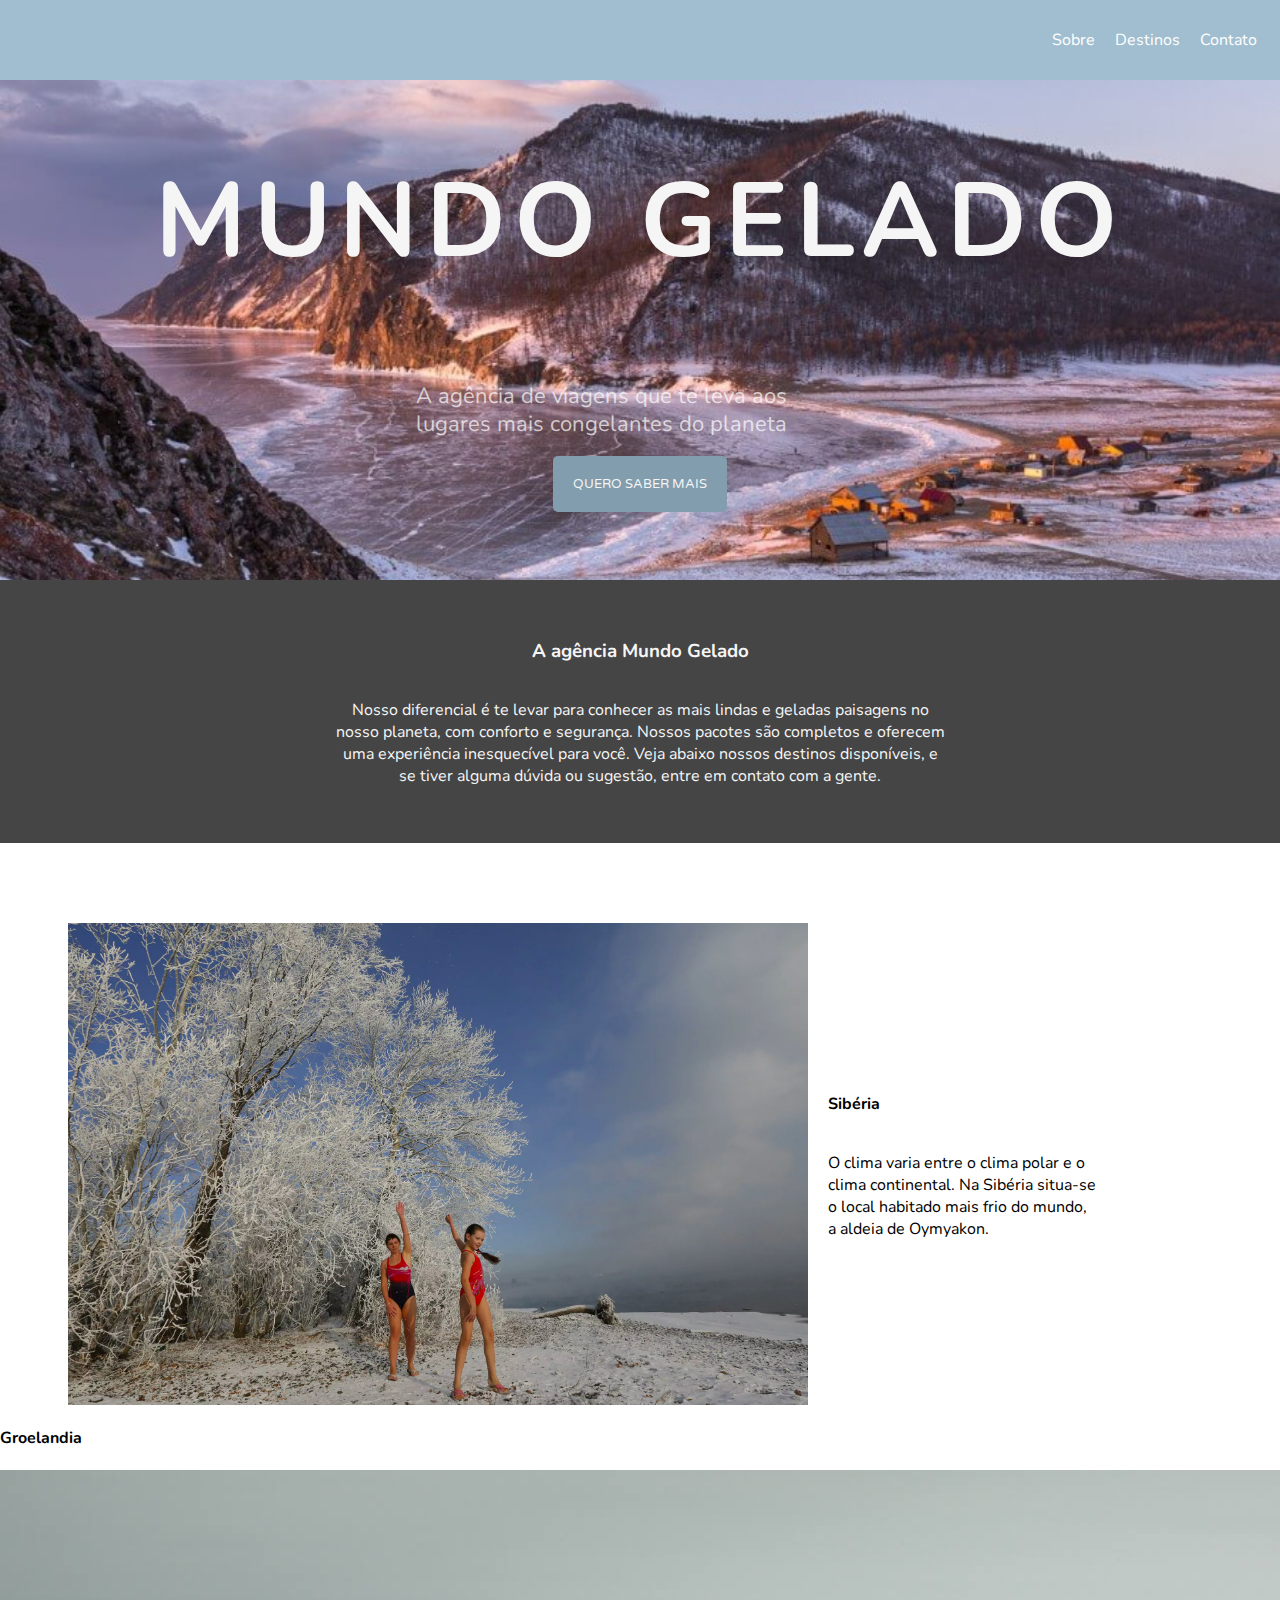
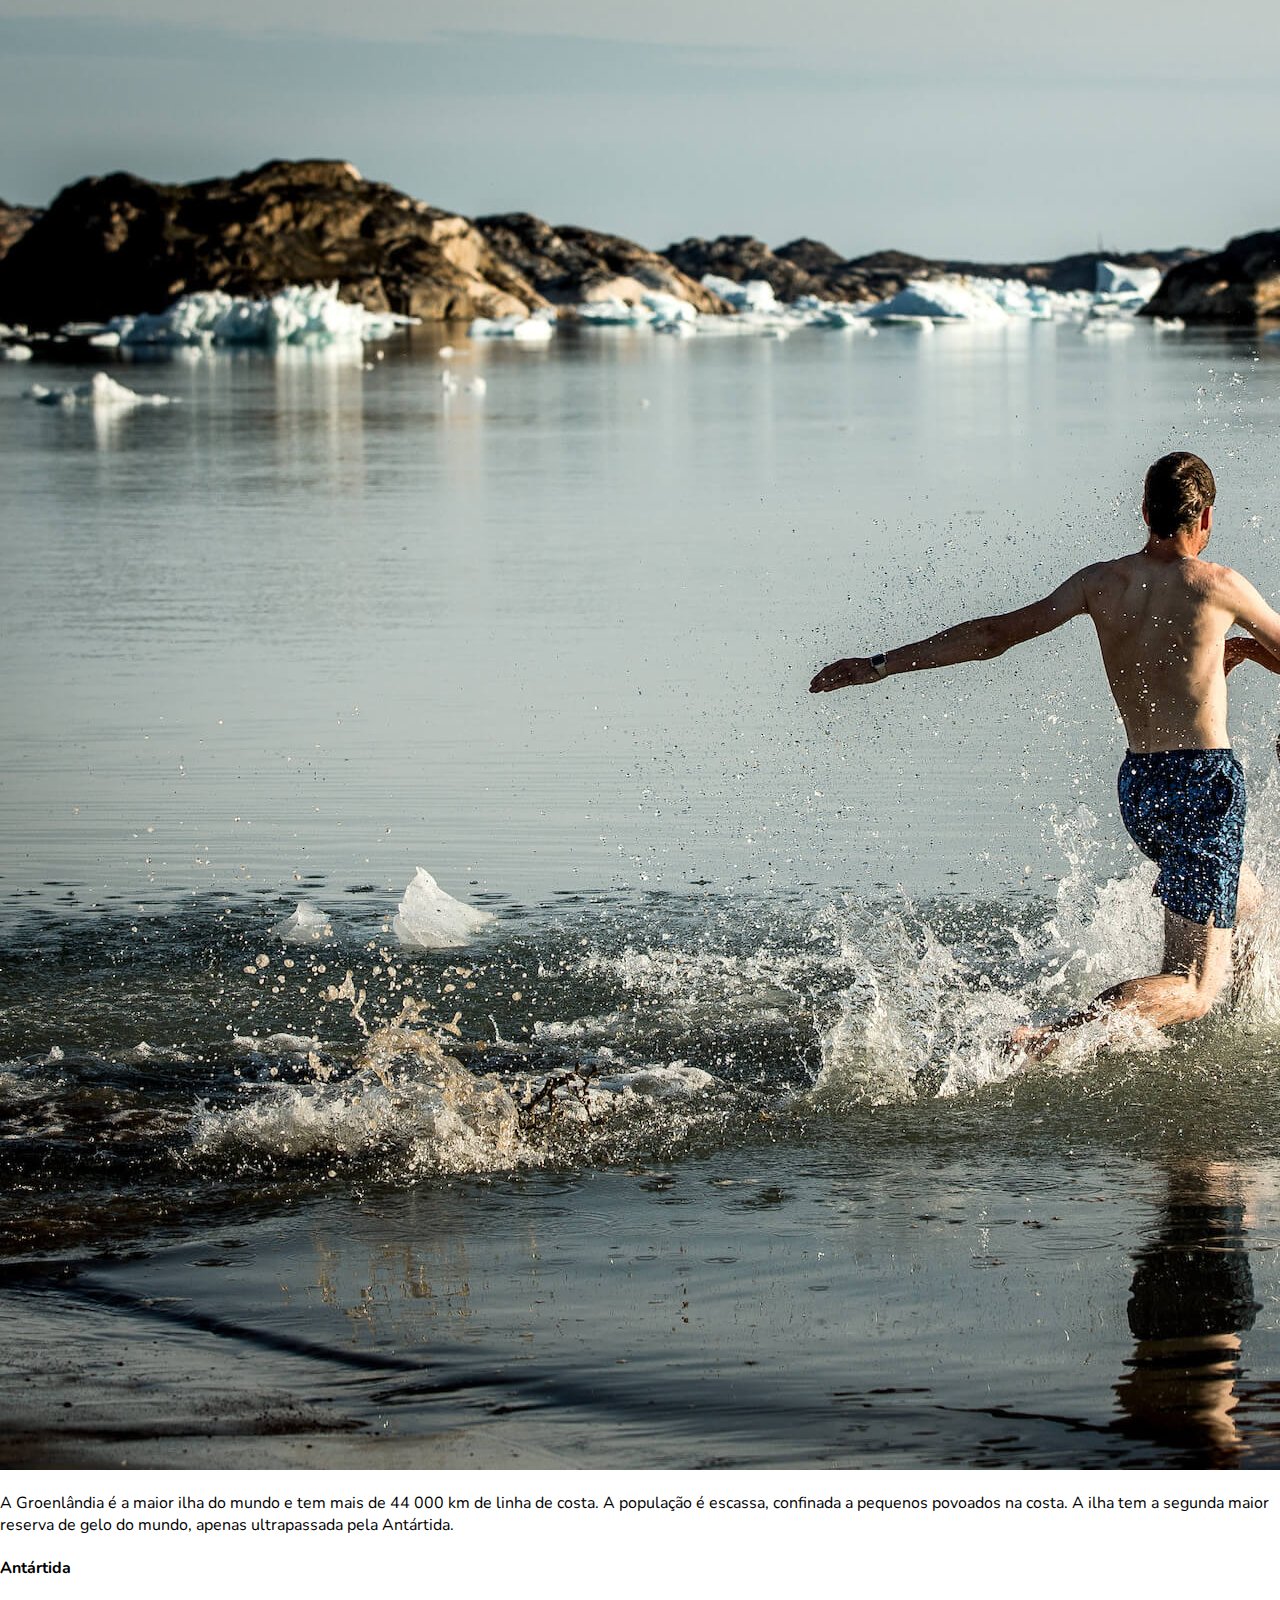
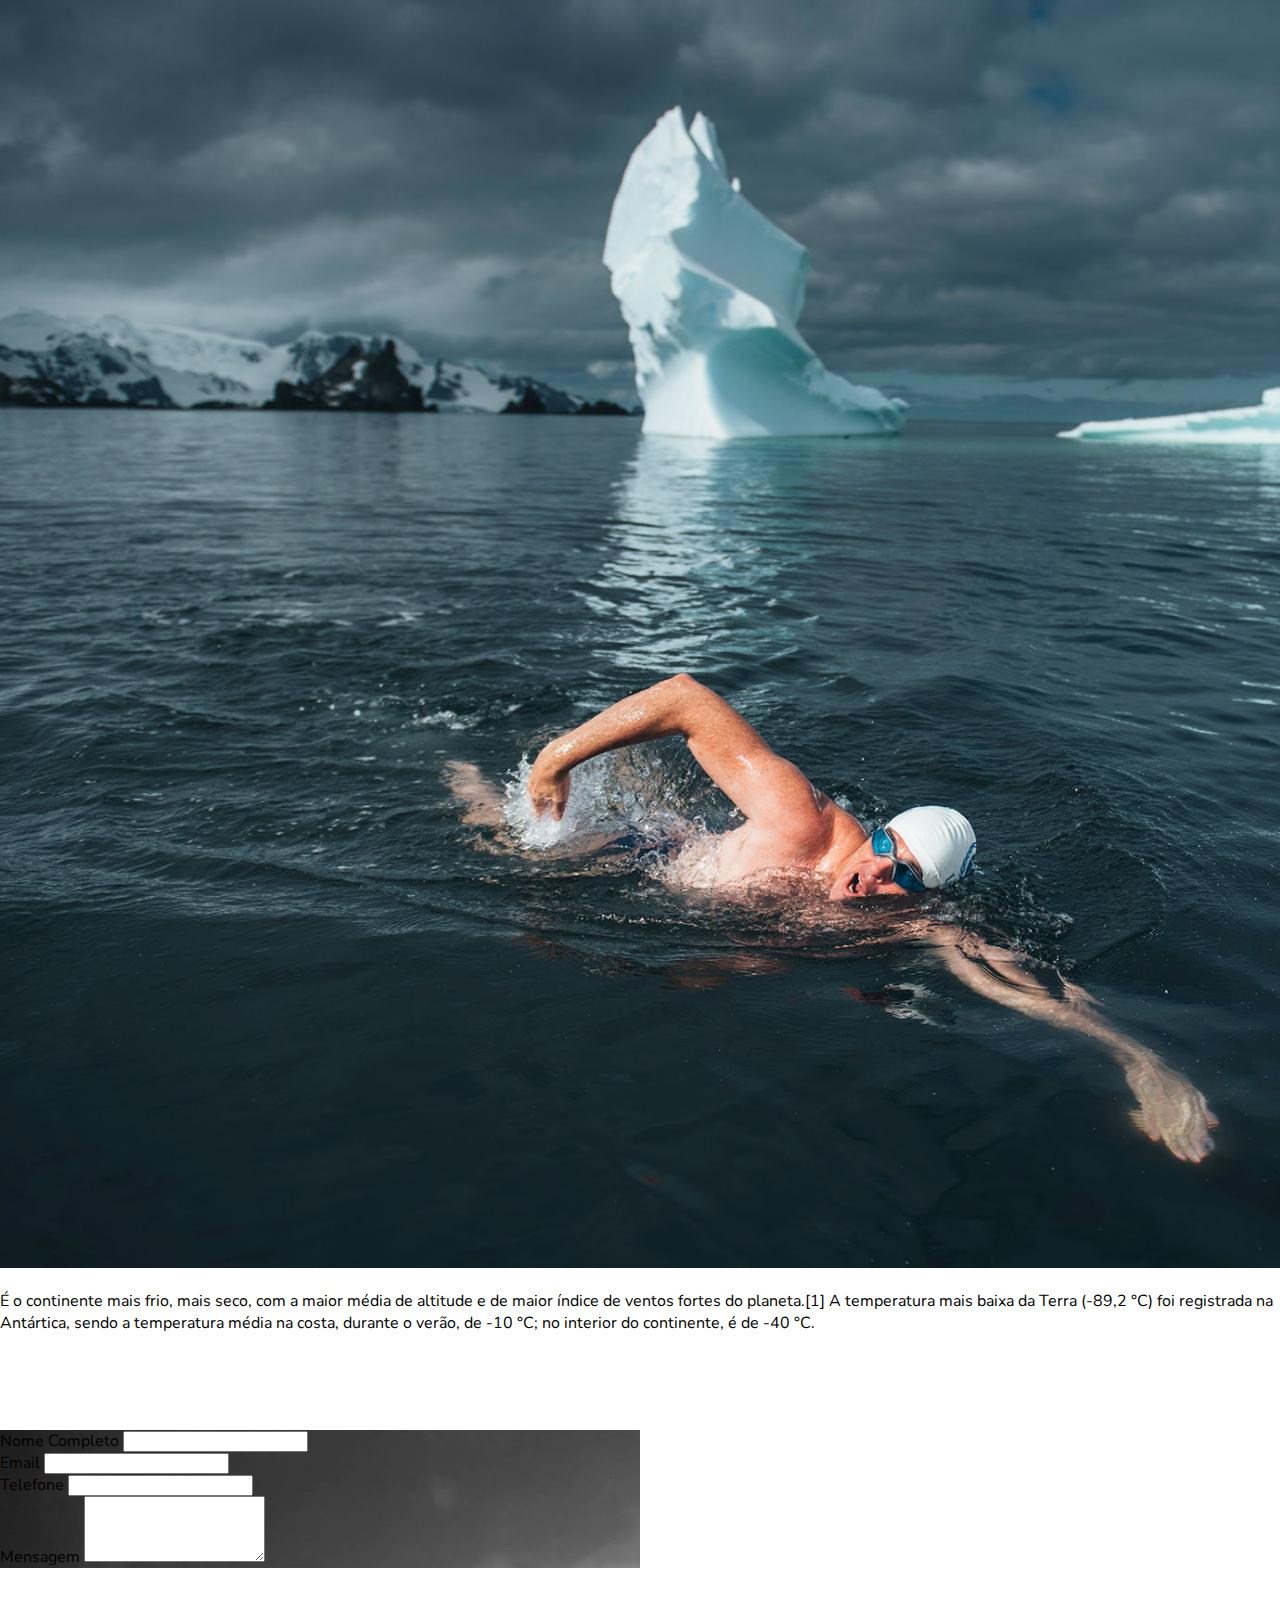
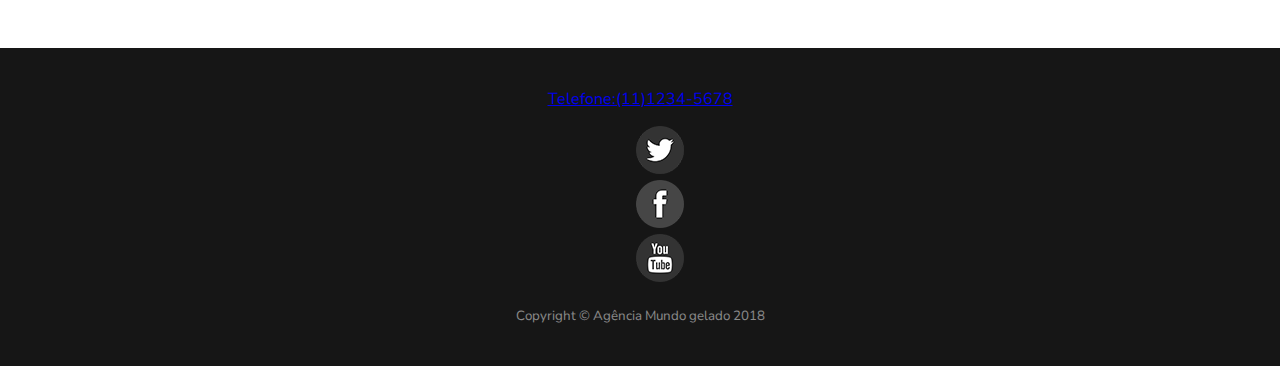
==== projeto-mundo-gelado/index.html @ 5a694403 "adiciona o projeto mundo gelado" ====
<!DOCTYPE html>
<html lang="pt-br">
    <head>
        <meta charset="UTF-8">
        <title>Mundo Gelado</title>
        <link href="https://fonts.googleapis.com/css?family=Nunito|Varela+Round" rel="stylesheet">
        <link rel="stylesheet" href="css/style.css">
    </head>
    <body>
        <nav class= "navegacao">
            <ul class="menu">
                <li><a href="#sobre" class=menu__link>Sobre</a></li>
                <li><a href="#" class=menu__link>Destinos</a></li>
                <li><a href="#" class=menu__link>Contato</a></li>
            </ul>
        </nav>
        <section class="banner">
                <div class="cabecalho">
                <h1>Mundo Gelado</h1>
                <h2>A agência de viagens que te leva aos lugares mais congelantes do planeta</h2>
                <button class="cabecalho__btn">Quero saber mais</button>
                </div>
            </div>
        </section>
        <section class="sobre" id="sobre">
                <h3> A agência Mundo Gelado</h3>
                <p>Nosso diferencial é te levar para conhecer as mais lindas e geladas paisagens no nosso planeta, com conforto e segurança. 
                Nossos pacotes são completos e oferecem uma experiência inesquecível para você.
                Veja abaixo nossos destinos disponíveis, e se tiver alguma dúvida ou sugestão, entre em contato com a gente.</p>   
        </section>
        <section class="container__conteudo">
            <div class="conteudo__siberia">
               <img src="img/siberia-1.jpg" class="img__siberia">
               <div class="siberia__texto">
               <h4>Sibéria</h4>
               <p class="siberia__paragrafo">O clima varia entre o clima polar e o clima continental. Na Sibéria situa-se o local habitado mais frio do mundo, a aldeia de Oymyakon.</p>
            </div>
            </div>
            <div class="mosaico">
                <div class="groelandia">
                    <h4>Groelandia</h4>
                    <img src="img/groenlandia-1.jpg">
                    <p>A Groenlândia é a maior ilha do mundo e tem mais de 44 000 km de linha de costa. A população é escassa, confinada a pequenos povoados na costa. A ilha tem a segunda maior reserva de gelo do mundo, apenas ultrapassada pela Antártida.</p>
                </div>
                <div class="antartida">
                    <h4>Antártida</h4>
                    <img src="img/antartida-1.jpg">
                    <p>É o continente mais frio, mais seco, com a maior média de altitude e de maior índice de ventos fortes do planeta.[1] A temperatura mais baixa da Terra (-89,2 °C) foi registrada na Antártica, sendo a temperatura média na costa, durante o verão, de -10 °C; no interior do continente, é de -40 °C.</p>
                </div>
        </div>
        </section>
        <section class="contato">
            <div class="mapa">

            </div>
            <div class="formulario">
                <form action="#" method="GET" class="formulario__estrutura">
                    <div>
                        <label for="texto">Nome Completo</label>
                        <input type="text" name="texto" class="half-col">
                    </div>
                    <div>
                        <label for="email">Email</label>
                        <input type="email" name="email" class="half-col">
                    </div>
                    <div>
                        <label for="texto">Telefone</label>
                        <input type="number" name="valor">
                    </div>
                    <div>
                        <label for="texto">Mensagem</label>
                        <textarea rows="4" col="50" class="half-col"></textarea>
                    </div>
                </form>
            </div>

        </section>

        <footer class="footer">
            <a href="telefone">Telefone:(11)1234-5678</a>
            <ul class="footer__lista">
                <li><img src="./img/twitter.png"></li>
                <li><img src="./img/facebook.png"></li>
                <li><img src="./img/youtube.png"></li>
            </ul>
            <div>
                <small>Copyright © Agência Mundo gelado 2018</small>
            </div>
        </footer>
    </body>
</html>
---- projeto-mundo-gelado/css/style.css ----
body{
    margin:0;   
    font-family: 'Nunito', sans-serif;
}


.banner{
    background-image: url(../img/foto-banner.jpg);
    background-position: center; 
    background-repeat: no-repeat; 
    background-size: cover; 
    height: 500px; 
}


.cabecalho{
    display:flex;
    flex-direction: column; 
    justify-content: center;
    align-items: center; 
}

.cabecalho__btn{
    padding: 20px; 
    background-color:#829dad; 
    border:none; 
    text-transform: uppercase; 
    color: whitesmoke; 
    font-family: 'Varela Round', sans-serif;
    border-radius: 5px; 
}


.sobre{
    background-color:rgba(22, 22, 22, .8); 
    display: flex;
    flex-direction: column; 
    justify-content: center;
    align-items: center; 
    color:whitesmoke; 
    text-align: center;
    padding: 40px
}

h1{
    font-size:105px;
    color: whitesmoke; 
    text-transform: uppercase;
    letter-spacing: 8px 
}

h2{
    color: rgba(255, 255, 255, .7);
    font-size: 22px;
    font-weight: 400;
    line-height: 28px
}


.navegacao{
    display: flex; 
    justify-content: flex-end; 
    padding: 1%; 
    background-color: #a0bed0;
}

.menu{
    display:flex; 
    list-style: none;
}

.menu__link{
    text-decoration: none; 
    color: white;
    padding: 10px; 
    
}

.container__conteudo{
    padding: 80px 0
}


.siberia__texto{
    display:flex; 
    flex-direction:column;
    justify-content: center;
    width:30%;
    margin-left: 20px; 
}

.siberia__paragrafo{
    width:70%; 
}

.conteudo__siberia{
    display: flex;
    align-items: center;
    justify-content: center;
}

.img__siberia{
    max-width: 740px;
    width: 100%;
    height: auto;
    display: block;
}


.contato{
    background-image: url(../img/foto-footer.jpg); 
    width: 50%; 
}


.footer{
    background-color: #161616;
    margin-top: 80px;
    text-align: center;
    padding: 40px;
    color: rgba(255,255,255,.5);
}

.footer__lista{
    list-style: none; 

}

.sobre > p {
    width: 51%
}

.cabecalho > h2{
    width: 35%; 
}
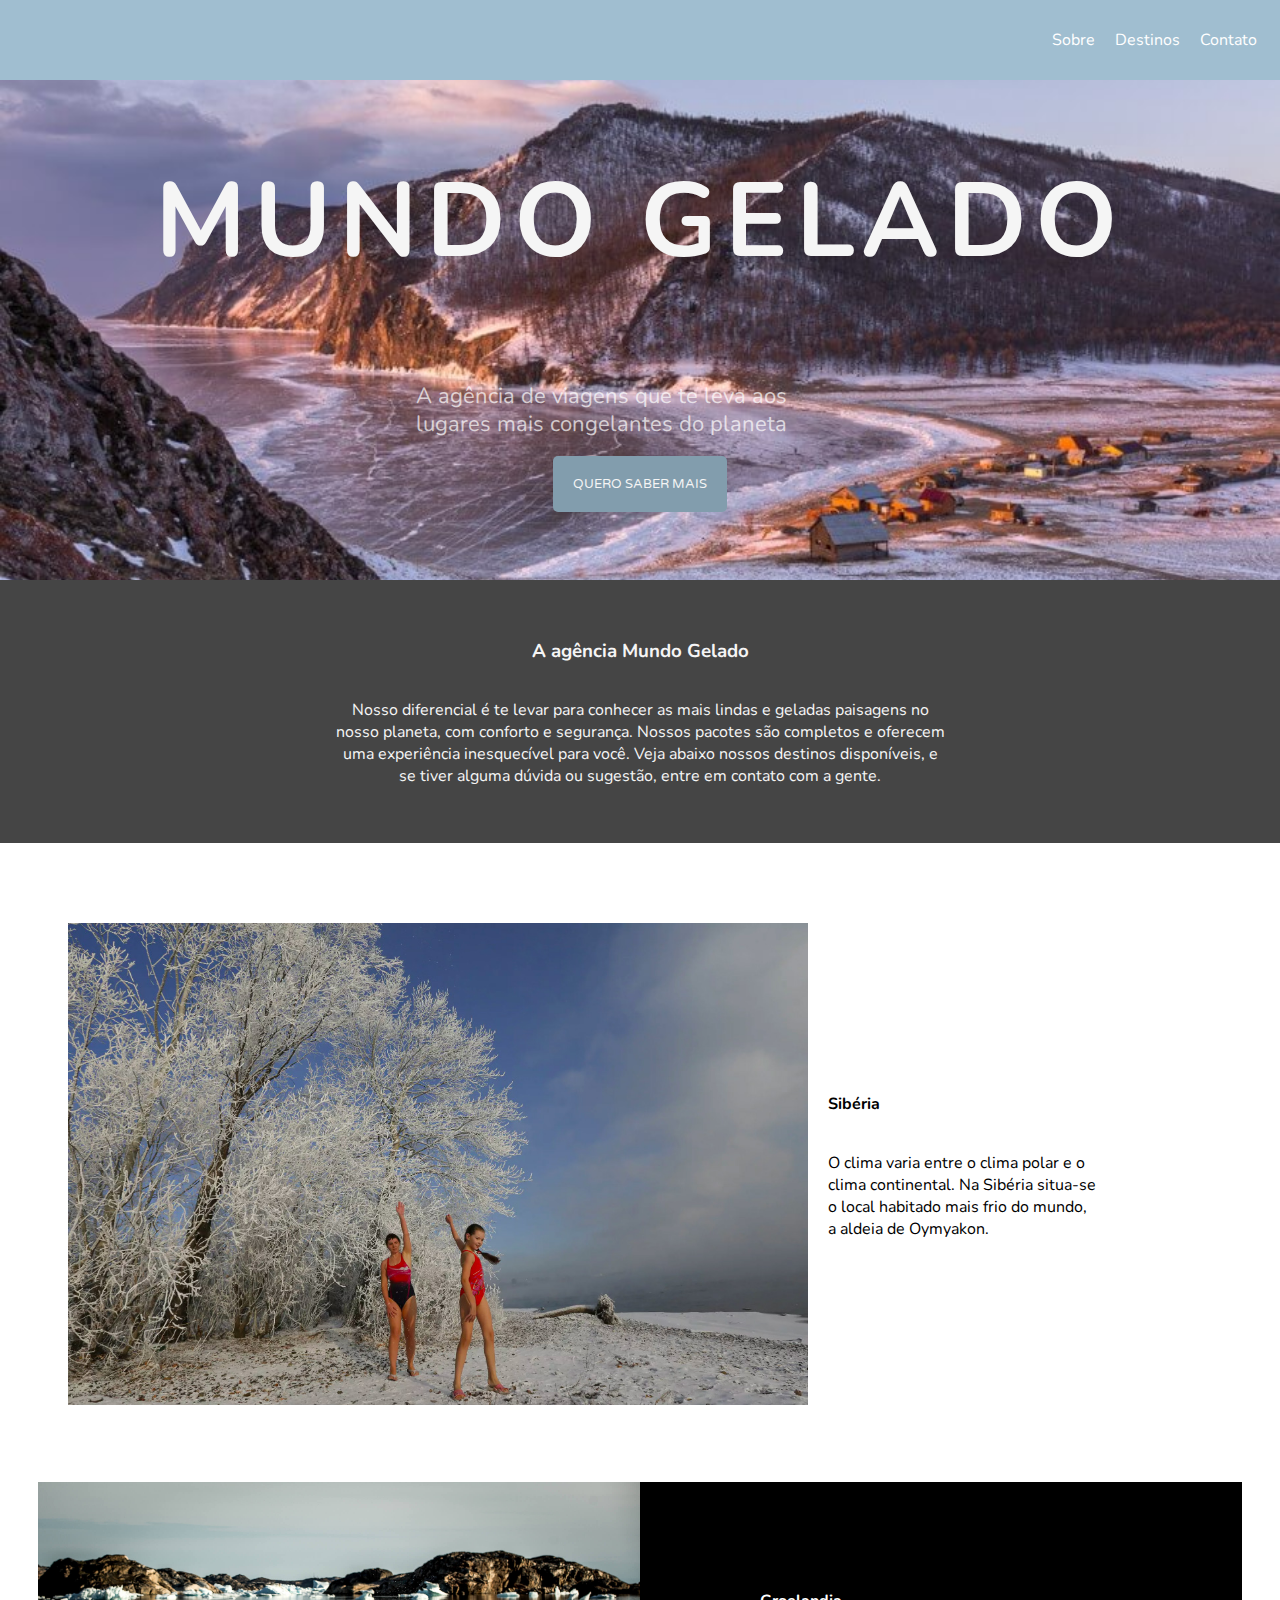
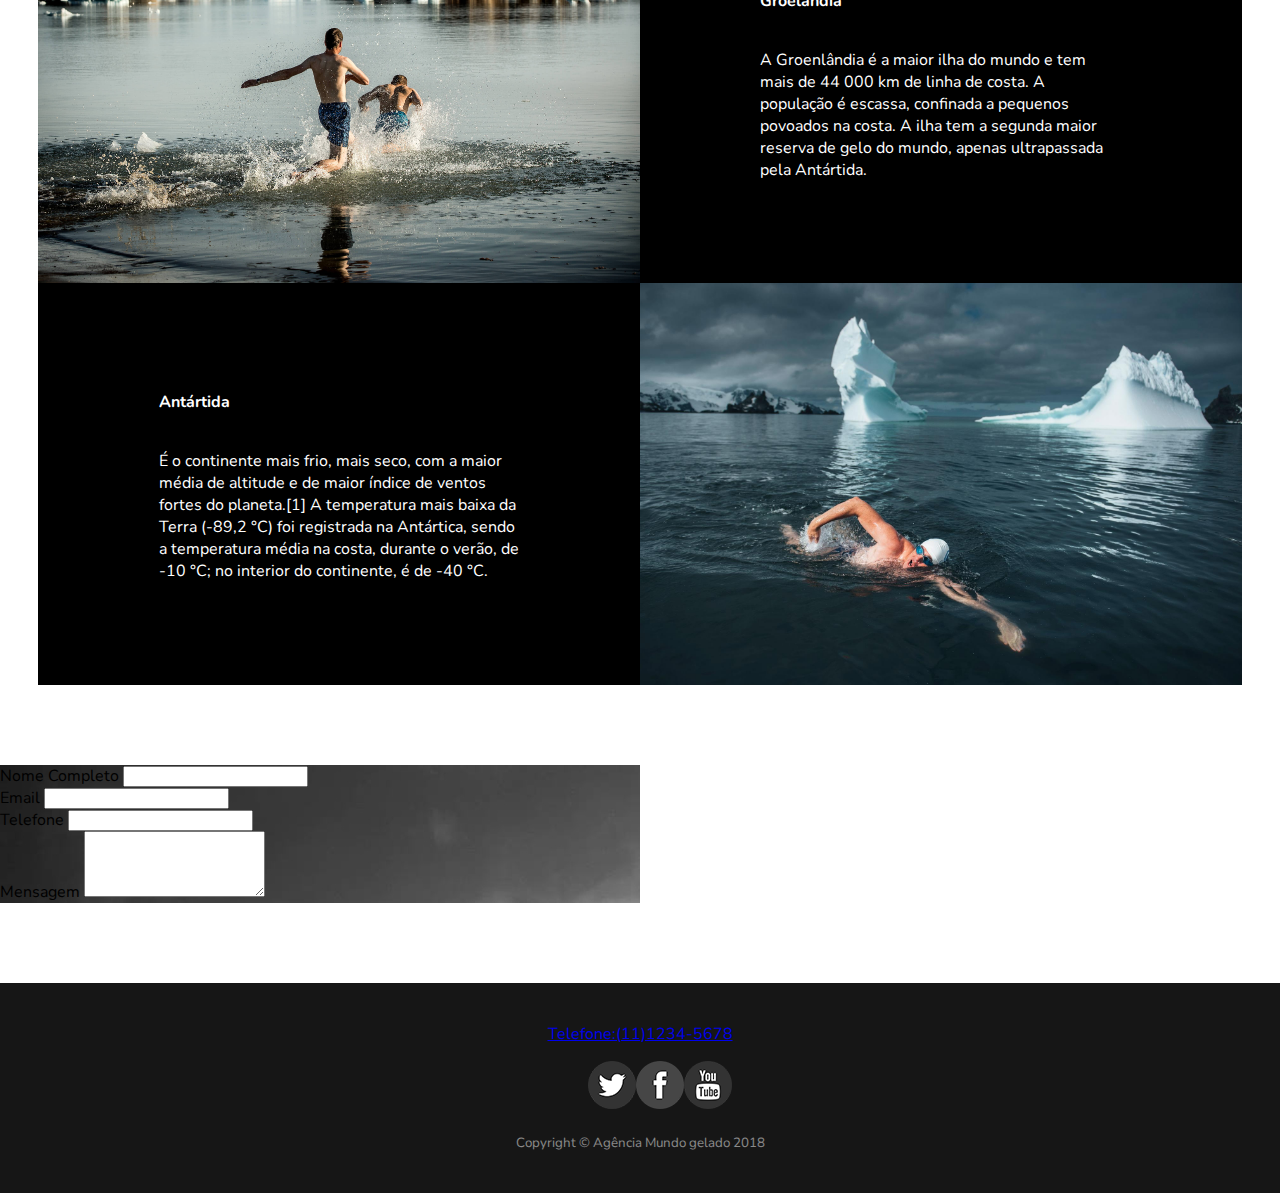
==== commit f87bdd07: "atualizacao" ====
--- a/projeto-mundo-gelado/index.html
+++ b/projeto-mundo-gelado/index.html
@@ -37,15 +37,19 @@
             </div>
             </div>
             <div class="mosaico">
-                <div class="groelandia">
-                    <h4>Groelandia</h4>
-                    <img src="img/groenlandia-1.jpg">
-                    <p>A Groenlândia é a maior ilha do mundo e tem mais de 44 000 km de linha de costa. A população é escassa, confinada a pequenos povoados na costa. A ilha tem a segunda maior reserva de gelo do mundo, apenas ultrapassada pela Antártida.</p>
+                <div class="conteudo__groelandia">
+                    <img src="img/groenlandia-1.jpg" class="img__groelandia">
+                    <div class="groelandia__texto">
+                        <h4>Groelandia</h4>
+                        <p>A Groenlândia é a maior ilha do mundo e tem mais de 44 000 km de linha de costa. A população é escassa, confinada a pequenos povoados na costa. A ilha tem a segunda maior reserva de gelo do mundo, apenas ultrapassada pela Antártida.</p>
+                    </div>
                 </div>
-                <div class="antartida">
-                    <h4>Antártida</h4>
-                    <img src="img/antartida-1.jpg">
-                    <p>É o continente mais frio, mais seco, com a maior média de altitude e de maior índice de ventos fortes do planeta.[1] A temperatura mais baixa da Terra (-89,2 °C) foi registrada na Antártica, sendo a temperatura média na costa, durante o verão, de -10 °C; no interior do continente, é de -40 °C.</p>
+                <div class="conteudo__antartida">
+                    <img src="img/antartida-1.jpg"class="img__antartida">
+                    <div class="antartida__texto">
+                        <h4>Antártida</h4>
+                        <p>É o continente mais frio, mais seco, com a maior média de altitude e de maior índice de ventos fortes do planeta.[1] A temperatura mais baixa da Terra (-89,2 °C) foi registrada na Antártica, sendo a temperatura média na costa, durante o verão, de -10 °C; no interior do continente, é de -40 °C.</p>
+                    </div>
                 </div>
         </div>
         </section>
--- a/projeto-mundo-gelado/css/style.css
+++ b/projeto-mundo-gelado/css/style.css
@@ -108,10 +108,60 @@
 }
 
 
+.mosaico{
+    padding-top: 6%; 
+    padding-left: 3%;  
+    padding-right: 3%; 
+}
+.conteudo__groelandia{
+    display:flex;
+    align-items: center; 
+    background-color:black;
+    color: white; 
+    
+}
+
+.img__groelandia{
+    width: 50%;
+}
+
+.groelandia__texto{
+    display:flex; 
+    flex-direction:column;
+    justify-content: center;
+    width:30%;
+    margin: 0 auto; 
+
+}
+
+
+.conteudo__antartida{
+    display:flex;
+    flex-direction: row-reverse; 
+    align-items: center; 
+    background-color:black;
+    color: white; 
+    
+}
+
+.img__antartida{
+    width: 50%;
+}
+
+.antartida__texto{
+    display:flex; 
+    flex-direction:column;
+    justify-content: center;
+    width:30%;
+    margin: 0 auto; 
+}
+
+
 .contato{
     background-image: url(../img/foto-footer.jpg); 
     width: 50%; 
 }
+
 
 
 .footer{
@@ -123,8 +173,15 @@
 }
 
 .footer__lista{
+    display:flex;
+    align-items: center; 
+    justify-content: center; 
     list-style: none; 
 
+}
+
+.footer > a{
+    margin: 0 auto; 
 }
 
 .sobre > p {
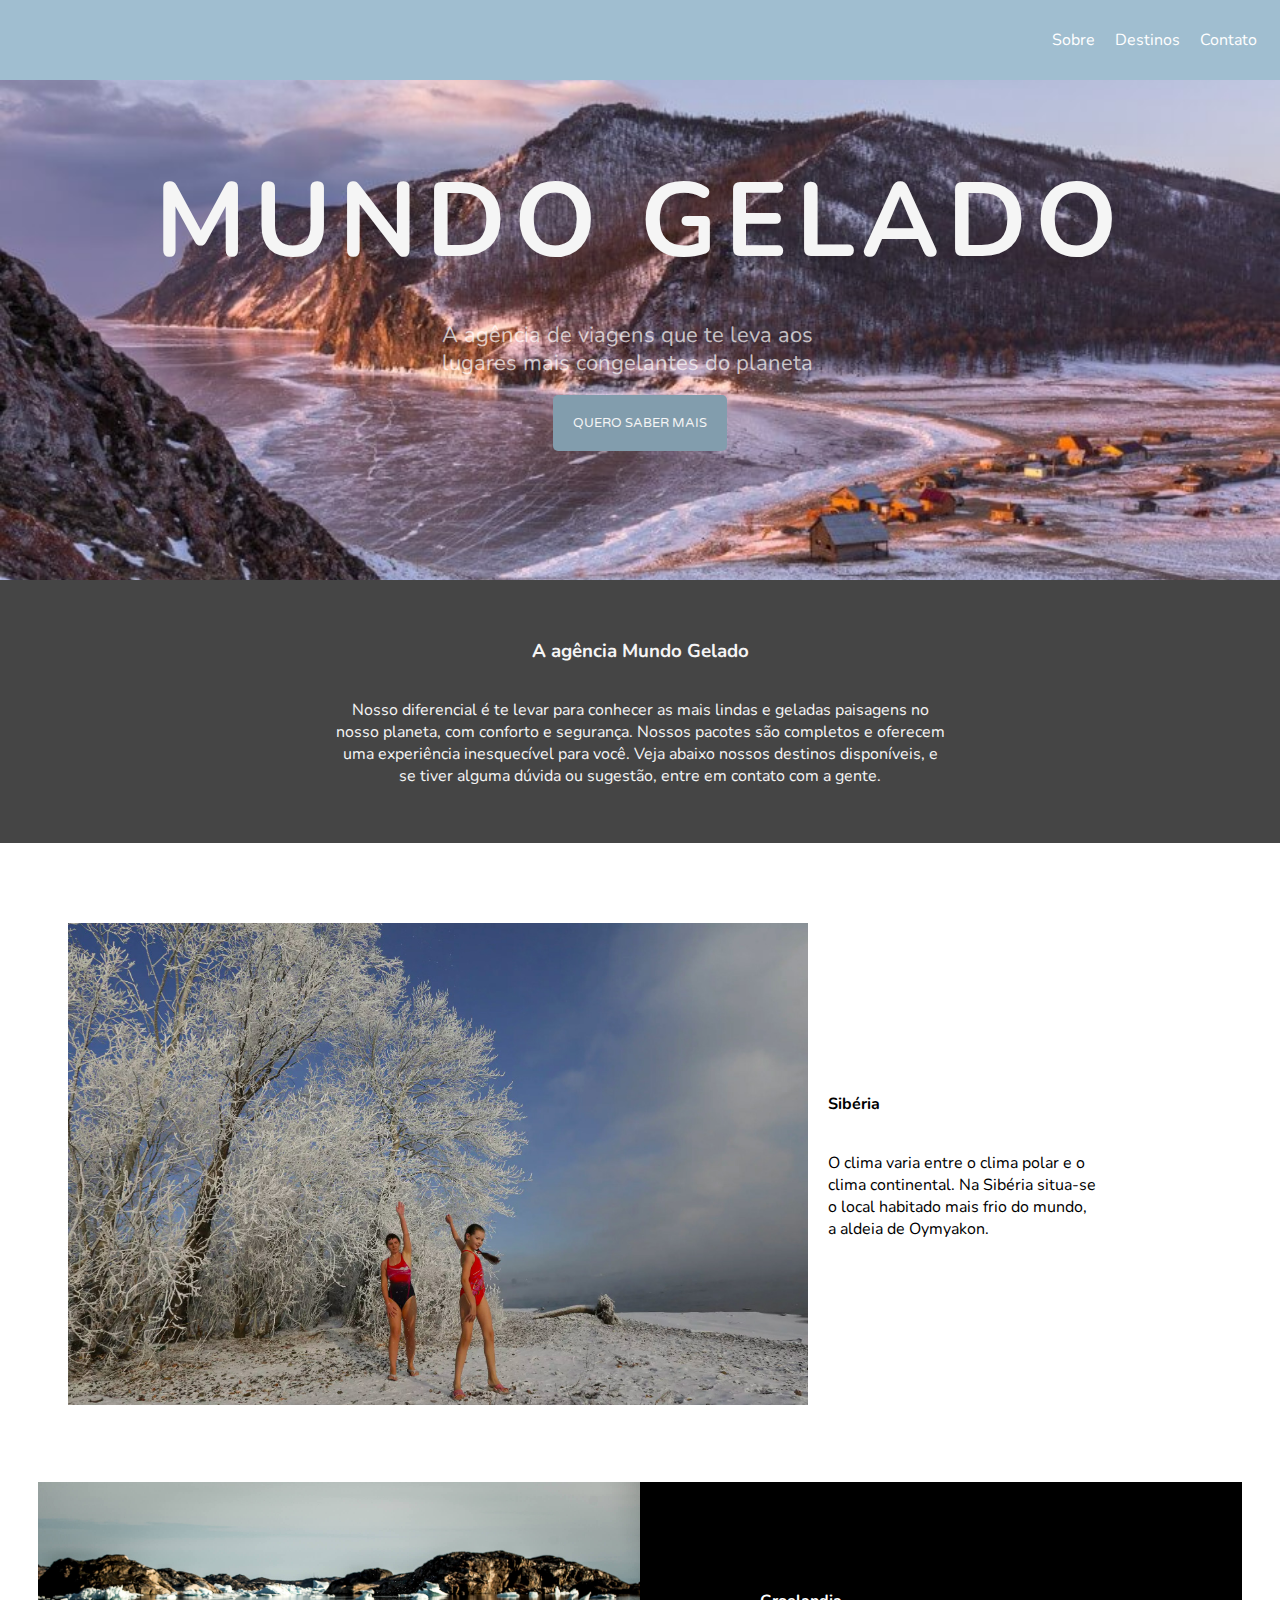
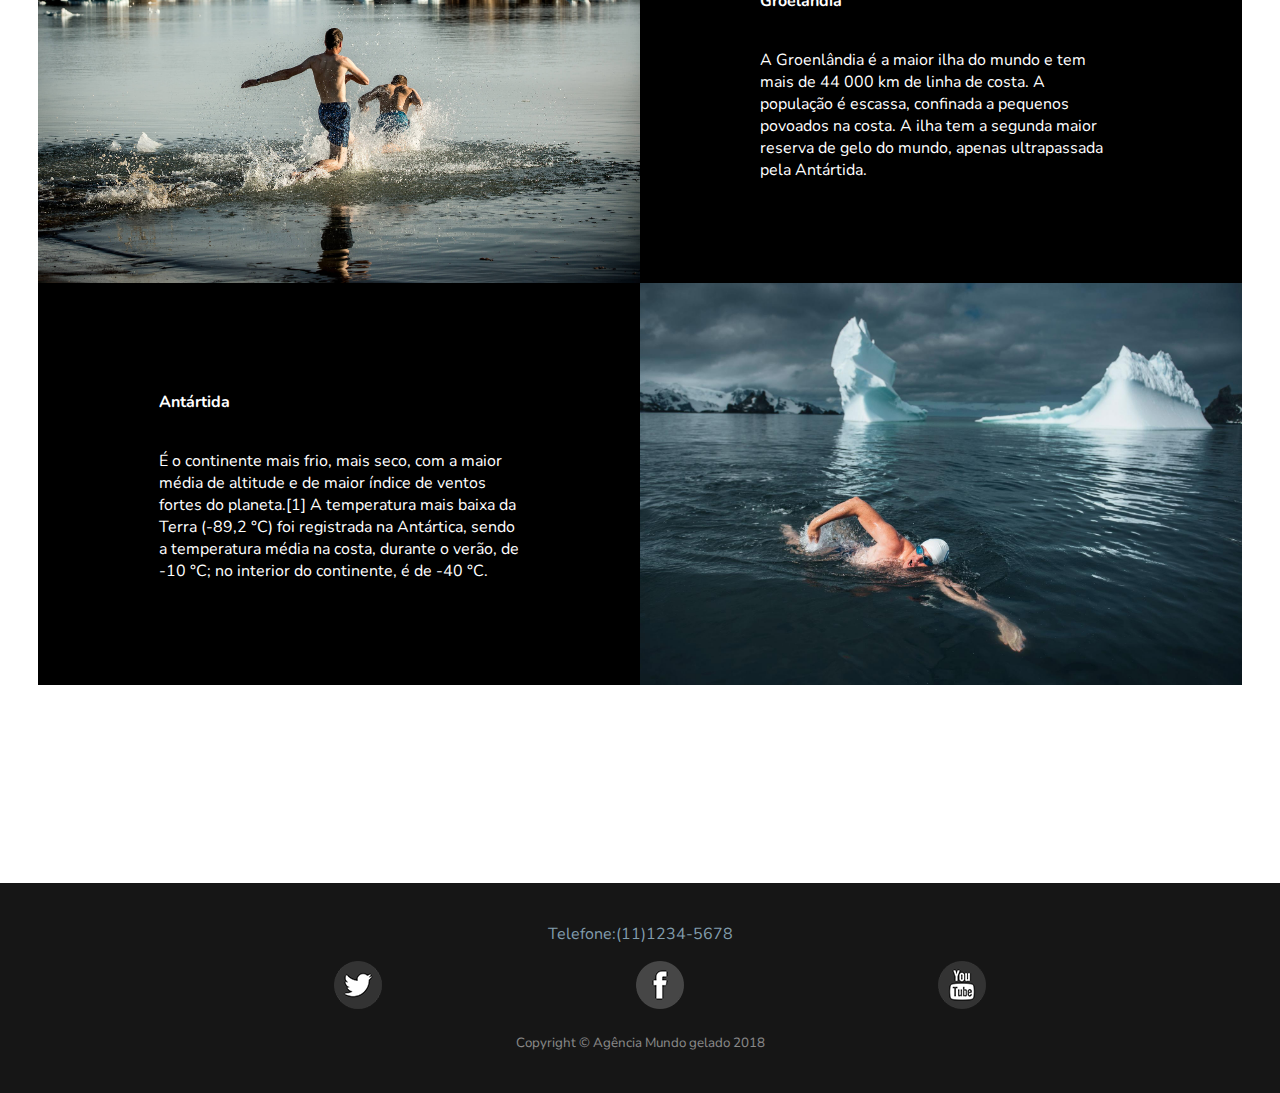
==== commit d60a46a3: "atualizacao2" ====
--- a/projeto-mundo-gelado/index.html
+++ b/projeto-mundo-gelado/index.html
@@ -30,7 +30,7 @@
         </section>
         <section class="container__conteudo">
             <div class="conteudo__siberia">
-               <img src="img/siberia-1.jpg" class="img__siberia">
+               <img src="img/siberia-1.jpg" alt="imagem sibéria"  title="Imagem Sibéria" class="img__siberia">
                <div class="siberia__texto">
                <h4>Sibéria</h4>
                <p class="siberia__paragrafo">O clima varia entre o clima polar e o clima continental. Na Sibéria situa-se o local habitado mais frio do mundo, a aldeia de Oymyakon.</p>
@@ -38,14 +38,14 @@
             </div>
             <div class="mosaico">
                 <div class="conteudo__groelandia">
-                    <img src="img/groenlandia-1.jpg" class="img__groelandia">
+                    <img src="img/groenlandia-1.jpg" alt="imagem groelandia" title="Imagem Groelandia" class="img__groelandia">
                     <div class="groelandia__texto">
                         <h4>Groelandia</h4>
                         <p>A Groenlândia é a maior ilha do mundo e tem mais de 44 000 km de linha de costa. A população é escassa, confinada a pequenos povoados na costa. A ilha tem a segunda maior reserva de gelo do mundo, apenas ultrapassada pela Antártida.</p>
                     </div>
                 </div>
                 <div class="conteudo__antartida">
-                    <img src="img/antartida-1.jpg"class="img__antartida">
+                    <img src="img/antartida-1.jpg" alt="imagem antartida" title="Imagem Antartida" class="img__antartida">
                     <div class="antartida__texto">
                         <h4>Antártida</h4>
                         <p>É o continente mais frio, mais seco, com a maior média de altitude e de maior índice de ventos fortes do planeta.[1] A temperatura mais baixa da Terra (-89,2 °C) foi registrada na Antártica, sendo a temperatura média na costa, durante o verão, de -10 °C; no interior do continente, é de -40 °C.</p>
@@ -53,7 +53,7 @@
                 </div>
         </div>
         </section>
-        <section class="contato">
+        <!--<section class="contato">
             <div class="mapa">
 
             </div>
@@ -77,15 +77,13 @@
                     </div>
                 </form>
             </div>
-
-        </section>
-
+        </section> -->
         <footer class="footer">
             <a href="telefone">Telefone:(11)1234-5678</a>
             <ul class="footer__lista">
-                <li><img src="./img/twitter.png"></li>
-                <li><img src="./img/facebook.png"></li>
-                <li><img src="./img/youtube.png"></li>
+                <li><img src="./img/twitter.png" alt="twitter"></li>
+                <li><img src="./img/facebook.png" alt="facebook"></li>
+                <li><img src="./img/youtube.png" alt="youtube"></li>
             </ul>
             <div>
                 <small>Copyright © Agência Mundo gelado 2018</small>
--- a/projeto-mundo-gelado/css/style.css
+++ b/projeto-mundo-gelado/css/style.css
@@ -40,21 +40,22 @@
     align-items: center; 
     color:whitesmoke; 
     text-align: center;
-    padding: 40px
+    padding: 40px; 
 }
 
 h1{
     font-size:105px;
     color: whitesmoke; 
     text-transform: uppercase;
-    letter-spacing: 8px 
+    letter-spacing: 8px;
+    margin-bottom: 10px;
 }
 
 h2{
     color: rgba(255, 255, 255, .7);
     font-size: 22px;
     font-weight: 400;
-    line-height: 28px
+    line-height: 28px;
 }
 
 
@@ -78,7 +79,7 @@
 }
 
 .container__conteudo{
-    padding: 80px 0
+    padding: 80px 0; 
 }
 
 
@@ -109,16 +110,15 @@
 
 
 .mosaico{
-    padding-top: 6%; 
-    padding-left: 3%;  
-    padding-right: 3%; 
+    padding: 6% 3% 3% 3%; 
 }
+
+
 .conteudo__groelandia{
     display:flex;
     align-items: center; 
     background-color:black;
     color: white; 
-    
 }
 
 .img__groelandia{
@@ -131,7 +131,6 @@
     justify-content: center;
     width:30%;
     margin: 0 auto; 
-
 }
 
 
@@ -156,13 +155,13 @@
     margin: 0 auto; 
 }
 
-
+/*
 .contato{
     background-image: url(../img/foto-footer.jpg); 
     width: 50%; 
 }
 
-
+*/
 
 .footer{
     background-color: #161616;
@@ -175,19 +174,22 @@
 .footer__lista{
     display:flex;
     align-items: center; 
-    justify-content: center; 
+    justify-content: space-evenly;  
     list-style: none; 
 
 }
 
 .footer > a{
     margin: 0 auto; 
+    text-decoration: none; 
+    color: #829dad; 
 }
 
+
 .sobre > p {
-    width: 51%
+    width: 51%;
 }
 
 .cabecalho > h2{
-    width: 35%; 
+    width: 31%; 
 }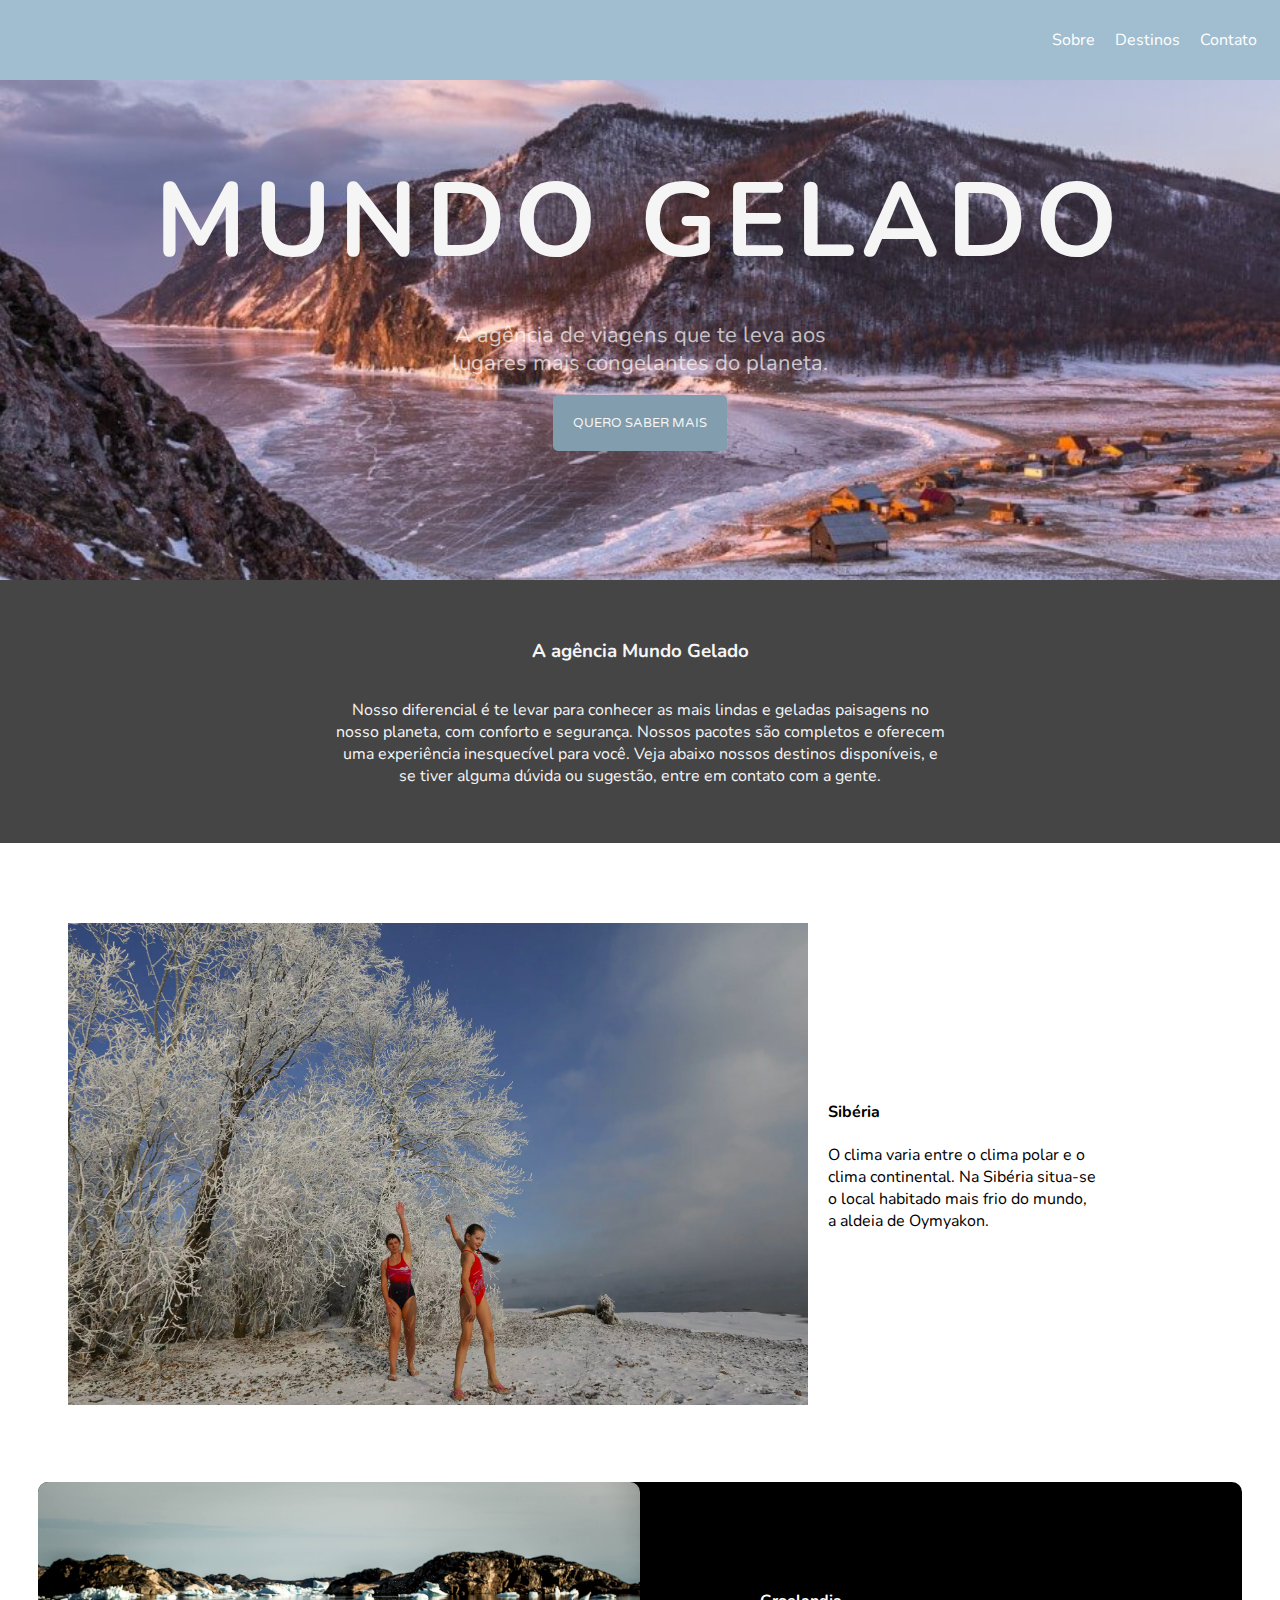
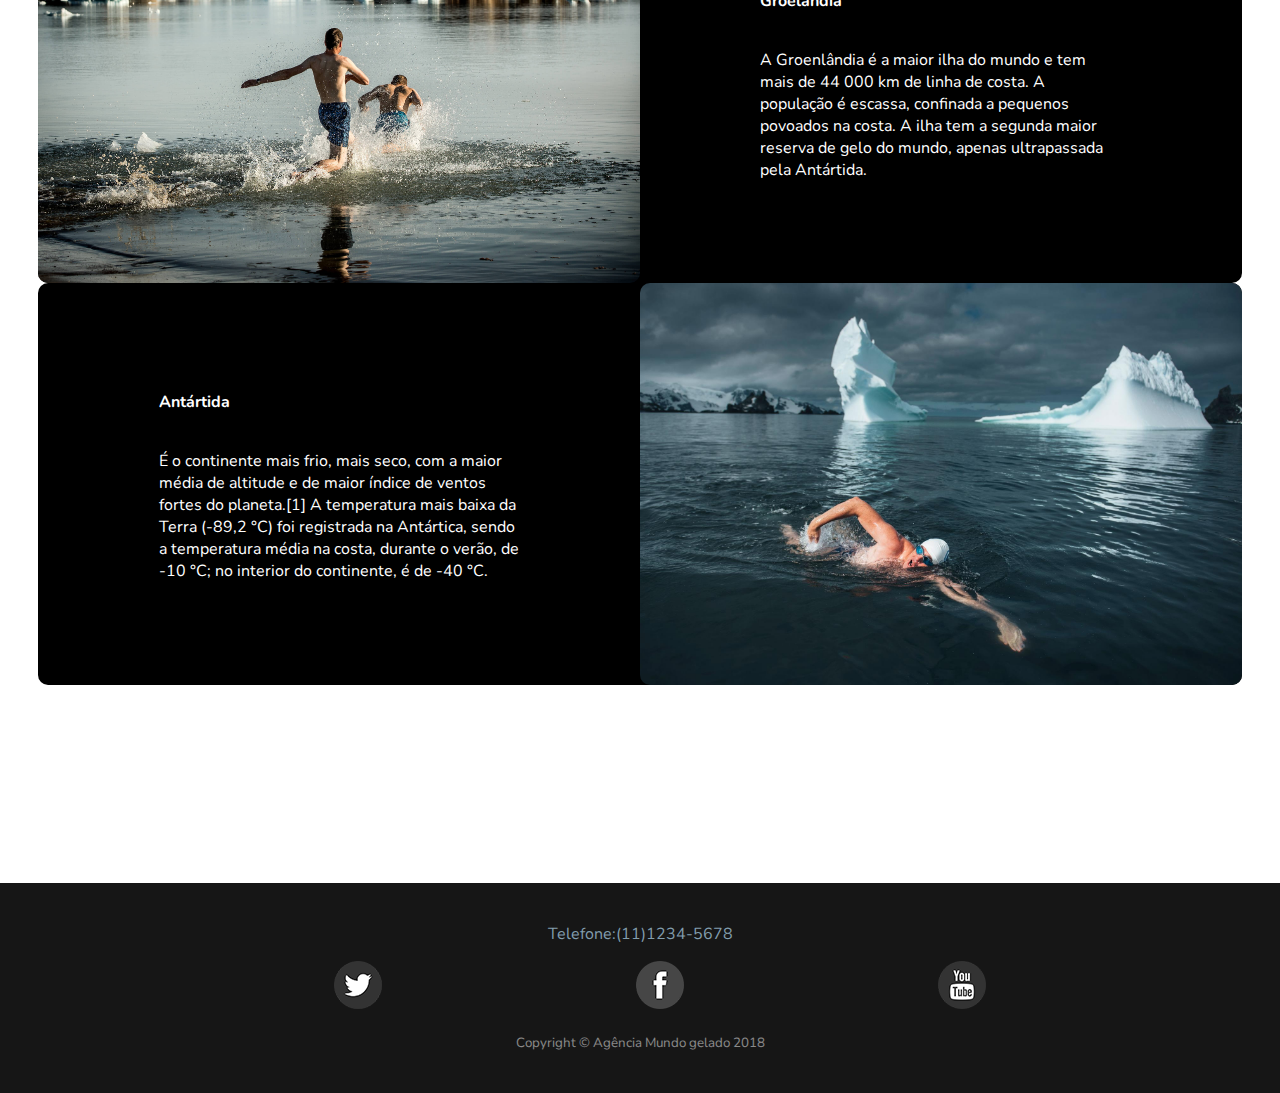
==== commit d3463c84: "adiciona meu primeiro mobile-first" ====
--- a/projeto-mundo-gelado/index.html
+++ b/projeto-mundo-gelado/index.html
@@ -3,6 +3,7 @@
     <head>
         <meta charset="UTF-8">
         <title>Mundo Gelado</title>
+        <link rel="shortcut icon" href="./img/Mountain.png">
         <link href="https://fonts.googleapis.com/css?family=Nunito|Varela+Round" rel="stylesheet">
         <link rel="stylesheet" href="css/style.css">
     </head>
@@ -10,14 +11,14 @@
         <nav class= "navegacao">
             <ul class="menu">
                 <li><a href="#sobre" class=menu__link>Sobre</a></li>
-                <li><a href="#" class=menu__link>Destinos</a></li>
-                <li><a href="#" class=menu__link>Contato</a></li>
+                <li><a href="#destinos" class=menu__link>Destinos</a></li>
+                <li><a href="#contato" class=menu__link>Contato</a></li>
             </ul>
         </nav>
         <section class="banner">
                 <div class="cabecalho">
                 <h1>Mundo Gelado</h1>
-                <h2>A agência de viagens que te leva aos lugares mais congelantes do planeta</h2>
+                <h2>A agência de viagens que te leva aos lugares mais congelantes do planeta.</h2>
                 <button class="cabecalho__btn">Quero saber mais</button>
                 </div>
             </div>
@@ -28,7 +29,7 @@
                 Nossos pacotes são completos e oferecem uma experiência inesquecível para você.
                 Veja abaixo nossos destinos disponíveis, e se tiver alguma dúvida ou sugestão, entre em contato com a gente.</p>   
         </section>
-        <section class="container__conteudo">
+        <section class="container__conteudo" id="destinos">
             <div class="conteudo__siberia">
                <img src="img/siberia-1.jpg" alt="imagem sibéria"  title="Imagem Sibéria" class="img__siberia">
                <div class="siberia__texto">
@@ -53,10 +54,12 @@
                 </div>
         </div>
         </section>
-        <!--<section class="contato">
+        <section class="contato">
+            <!--
             <div class="mapa">
-
+                <iframe src="https://www.google.com/maps/embed?pb=!1m18!1m12!1m3!1d3657.1593658302295!2d-46.656656435383844!3d-23.56271916752684!2m3!1f0!2f0!3f0!3m2!1i1024!2i768!4f13.1!3m3!1m2!1s0x94ce59c8e70065e9%3A0x3212f92921c32582!2sAv.+Paulista%2C+1374!5e0!3m2!1spt-BR!2sbr!4v1553872483708!5m2!1spt-BR!2sbr" width="600" height="450" frameborder="0" style="border:0" allowfullscreen></iframe>
             </div>
+            
             <div class="formulario">
                 <form action="#" method="GET" class="formulario__estrutura">
                     <div>
@@ -78,7 +81,7 @@
                 </form>
             </div>
         </section> -->
-        <footer class="footer">
+        <footer class="footer" id="contato">
             <a href="telefone">Telefone:(11)1234-5678</a>
             <ul class="footer__lista">
                 <li><img src="./img/twitter.png" alt="twitter"></li>
--- a/projeto-mundo-gelado/css/style.css
+++ b/projeto-mundo-gelado/css/style.css
@@ -4,6 +4,13 @@
     font-family: 'Nunito', sans-serif;
 }
 
+html{
+    scroll-behavior: smooth; 
+}
+
+a:hover{
+    color: #3c6360; 
+}
 
 .banner{
     background-image: url(../img/foto-banner.jpg);
@@ -11,6 +18,7 @@
     background-repeat: no-repeat; 
     background-size: cover; 
     height: 500px; 
+    
 }
 
 
@@ -19,6 +27,7 @@
     flex-direction: column; 
     justify-content: center;
     align-items: center; 
+    
 }
 
 .cabecalho__btn{
@@ -84,7 +93,7 @@
 
 
 .siberia__texto{
-    display:flex; 
+    text-align: left; 
     flex-direction:column;
     justify-content: center;
     width:30%;
@@ -111,6 +120,7 @@
 
 .mosaico{
     padding: 6% 3% 3% 3%; 
+    border-radius: 10px;
 }
 
 
@@ -119,10 +129,12 @@
     align-items: center; 
     background-color:black;
     color: white; 
-}
-
-.img__groelandia{
+    border-radius: 10px;
+}
+
+.img__groelandia {
     width: 50%;
+    border-radius: 10px;
 }
 
 .groelandia__texto{
@@ -140,11 +152,13 @@
     align-items: center; 
     background-color:black;
     color: white; 
+    border-radius: 10px;
     
 }
 
 .img__antartida{
     width: 50%;
+    border-radius: 10px;
 }
 
 .antartida__texto{
@@ -191,5 +205,7 @@
 }
 
 .cabecalho > h2{
-    width: 31%; 
-}+    width: 34%; 
+    text-align: center; 
+}
+
